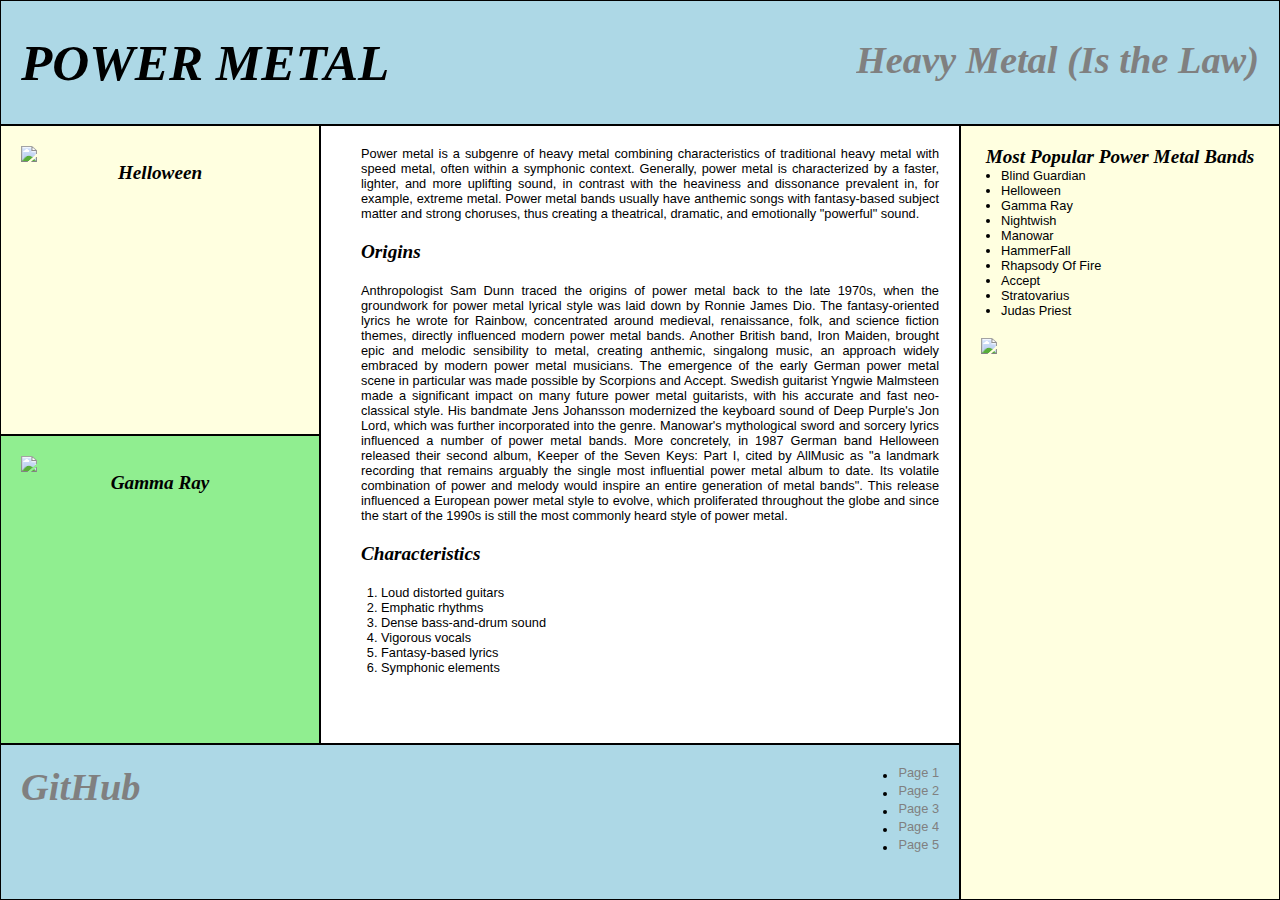
==== index.html @ 365d1ed5 "Add files via upload" ====
<!DOCTYPE html>
<html lang="en">
<head>
    <meta charset="UTF-8">
    <meta name="viewport" content="width=device-width, initial-scale=1.0">
    <title>Lab_1</title>
    <link rel="stylesheet" href="style.css">
</head>
<body>
    <div class="container">
        <div class="block block1">
            <p><span class="styled-text-1">Power Metal</span></p>
            <h1><a href="https://www.google.com/url?sa=t&source=web&rct=j&opi=89978449&url=https://www.youtube.com/watch%3Fv%3DQX1uADmbUHs&ved=2ahUKEwiunsad4dGIAxWpVPEDHVqfHnkQ78AJegQIFRAB&usg=AOvVaw2t5poC6ybsf4yRg8rrcaSu" target="_blank" class="styled-link">Heavy Metal (Is the Law)</a></h1>
        </div>
        <div class="block block2">
            <img src="https://s2-g1.glbimg.com/ln2aeKgdckxRsYGu_NU6f8a9vdk=/1200x/smart/filters:cover():strip_icc()/i.s3.glbimg.com/v1/AUTH_59edd422c0c84a879bd37670ae4f538a/internal_photos/bs/2019/D/A/SN1GAOQPW5rJdbfIfVsw/helloween.jpg" width="100%" usemap="#band-map">
            <map name="band-map">
                <area shape="rect" coords="0,0,100,100" href="https://www.helloween.org" target="_blank">
            </map>
            <p><span class="styled-text-2">Helloween</span></p>
        </div>
        <div class="block block3">
            <p>
                Power metal is a subgenre of heavy metal combining characteristics of traditional heavy metal with speed metal, often within a symphonic context. Generally, power metal is characterized by a faster, lighter, and more uplifting sound, in contrast with the heaviness and dissonance prevalent in, for example, extreme metal. Power metal bands usually have anthemic songs with fantasy-based subject matter and strong choruses, thus creating a theatrical, dramatic, and emotionally "powerful" sound.
            </p>
            <p><span class="styled-text-2">Origins</span></p>
            <p>
                Anthropologist Sam Dunn traced the origins of power metal back to the late 1970s, when the groundwork for power metal lyrical style was laid down by Ronnie James Dio. The fantasy-oriented lyrics he wrote for Rainbow, concentrated around medieval, renaissance, folk, and science fiction themes, directly influenced modern power metal bands. Another British band, Iron Maiden, brought epic and melodic sensibility to metal, creating anthemic, singalong music, an approach widely embraced by modern power metal musicians. The emergence of the early German power metal scene in particular was made possible by Scorpions and Accept. Swedish guitarist Yngwie Malmsteen made a significant impact on many future power metal guitarists, with his accurate and fast neo-classical style. His bandmate Jens Johansson modernized the keyboard sound of Deep Purple's Jon Lord, which was further incorporated into the genre. Manowar's mythological sword and sorcery lyrics influenced a number of power metal bands. More concretely, in 1987 German band Helloween released their second album, Keeper of the Seven Keys: Part I, cited by AllMusic as "a landmark recording that remains arguably the single most influential power metal album to date. Its volatile combination of power and melody would inspire an entire generation of metal bands". This release influenced a European power metal style to evolve, which proliferated throughout the globe and since the start of the 1990s is still the most commonly heard style of power metal.  
            </p>
            <p><span class="styled-text-2">Characteristics</span></p>
            <ol>
                <li>Loud distorted guitars</li>
                <li>Emphatic rhythms</li>
                <li>Dense bass-and-drum sound</li>
                <li>Vigorous vocals</li>
                <li>Fantasy-based lyrics</li>
                <li>Symphonic elements</li>
            </ol>
        </div>
        <div class="block block4">
            <p><span class="styled-text-3">Most Popular Power Metal Bands</span></p>
            <ul>
                <li><a href="https://www.blind-guardian.com" target="_blank">Blind Guardian</a></li>
                <li><a href="https://www.helloween.org" target="_blank">Helloween</a></li>
                <li><a href="https://www.gammaray.org" target="_blank">Gamma Ray</a></li>
                <li><a href="https://www.nightwish.com" target="_blank">Nightwish</a></li>
                <li><a href="https://www.manowar.com" target="_blank">Manowar</a></li>
                <li><a href="https://label.napalmrecords.com/hammerfall" target="_blank">HammerFall</a></li>
                <li><a href="https://www.rhapsodyoffire.com" target="_blank">Rhapsody Of Fire</a></li>
                <li><a href="https://www.acceptworldwide.com" target="_blank">Accept</a></li>
                <li><a href="https://www.stratovarius.com" target="_blank">Stratovarius</a></li>
                <li><a href="https://www.judaspriest.com" target="_blank">Judas Priest</a></li>
            </ul>
            <img src="https://fastly.4sqi.net/img/general/600x600/5619073_hruyCNCt8y2Eh8WElQ-GxAk2HVK5zYLvoCXzk1bi9aA.jpg" class="image-4">
        </div>
        <div class="block block5">
    	    <a href="https://www.gammaray.org" target="_blank">
                <img src="https://i.ytimg.com/vi/pS1fBZ2MAUs/maxresdefault.jpg" width="100%">
            </a>
            <p><span class="styled-text-2">Gamma Ray</span></p>
        </div>

        <div class="block block6">
            <h1><a href="https://github.com/IrynaMatuliak" target="_blank" class="styled-link">GitHub</a></h1>
            <ul>
                <li><a href="index.html">Page 1</a></li>
                <li><a href="page2.html">Page 2</a></li>
                <li><a href="page3.html">Page 3</a></li>
                <li><a href="page4.html">Page 4</a></li>
                <li><a href="page5.html">Page 5</a></li>
            </ul>
        </div>
    </div>
</body>
</html>
---- style.css ----
:root {
    --color-block1: lightblue;
    --color-block2: lightyellow;
    --color-block3: white;
    --color-block4: lightyellow;
    --color-block5: lightgreen;
    --color-block6: lightblue;
}

* {
    margin: 0;
    padding: 0;
    box-sizing: border-box;
}

html, body {
    height: 100%;
    width: 100%;
    font-family: Arial;
    display: flex;
    justify-content: center;
    align-items: center;
    font-size: clamp(9px, 1vw, 18px);
}

.container {
    display: grid;
    grid-template-columns: 1fr 2fr 1fr;
    grid-template-rows: auto auto auto auto;
    gap: 0;
    width: 100vw;
    height: 100vh;
}

.block {
    padding: 20px;
    border: 1px solid black;
    text-align: center;
    overflow: hidden;
    object-fit: cover;
}

.block img {
    max-width: 100%;
    height: auto;
    display: block;
    object-fit: cover;
}

.image-4 {
    max-width: 100%;
    height: auto;
    margin-top: 20px;
    object-fit: cover;
}

.block1 {
    grid-column: 1 / 4;
    background-color: var(--color-block1);
    display: flex;
    justify-content: space-between;
    align-items: center;
}

.block2 {
    grid-column: 1 / 2;
    grid-row: 2 / 3;
    background-color: var(--color-block2);
    min-height: 150px;
    overflow: auto;
}

.block3 {
    grid-column: 2 / 3;
    grid-row: 2 / 4;
    background-color: var(--color-block3);
    text-align: justify;
    padding: 20px;
    overflow-wrap: break-word;
    word-wrap: break-word;
    max-height: 100%;
    overflow: auto;
}

.block3 p {
    margin-left: 20px;
    margin-bottom: 20px;
}

.block3 ol, .block3 ul {
    margin-left: 40px;
}

.block4 {
    grid-column: 3 / 4;
    grid-row: 2 / 5;
    background-color: var(--color-block4);
    text-align: center;
    padding: 20px;
    overflow-wrap: break-word;
    word-wrap: break-word;
    max-height: 100%;
    overflow: auto;
    flex-direction: column;
    justify-content: center;
    align-items: center;
}

.block4 ul {
    list-style-type: disc;
    padding-left: 20px;
    text-align: left;
}

.block4 a {
    color: black;
    text-decoration: none;
}

.block5 {
    grid-column: 1 / 2;
    grid-row: 3 / 4;
    background-color: var(--color-block5);
    min-height: 150px;
    overflow: auto; 
}

.block6 {
    grid-column: 1 / 3;
    grid-row: 4 / 5;
    background-color: var(--color-block6);
    display: flex;
    justify-content: space-between;
}

.block6 a {
    color: grey;
    text-decoration: none;
}

.block6 ul li a {
    display: inline-block;
    max-width: 6ch;
    overflow: hidden;
    white-space: nowrap;
    text-overflow: ellipsis;
}


@import url('https://fonts.googleapis.com/css2?family=Montserrat+Alternates:wght@700&display=swap');

.styled-text-1 {
    font-family: 'Tw Cen MT Condensed';
    font-style: italic;
    font-weight: bold;
    font-size: clamp(1.5rem, 4vw, 4em);
    text-transform: uppercase;
    overflow: hidden;
    display: block;
    max-width: 15ch;
    white-space: nowrap;
    text-overflow: ellipsis;
}

.styled-text-2 {
    font-family: 'Monotype Corsiva';
    font-style: italic;
    font-weight: bold;
    font-size: clamp(1.5rem, 4vw, 1em);
    color: lightred;
}

.styled-text-3 {
    font-family: 'Bookman Old Style';
    font-style: italic;
    font-weight: bold;
    font-size: clamp(1.5rem, 4vw, 1em);
    color: lightred;
}

.styled-link {
    font-family: 'Tw Cen MT Condensed';
    font-style: italic;
    font-weight: bold;
    font-size: clamp(1rem, 4vw, 1.5em);
    color: grey;
    text-decoration: none;
    display: inline-block;
    max-width: 21ch;
    overflow: hidden;
    white-space: nowrap;
    text-overflow: ellipsis;
}

@media (max-width: 768px) {
    .container {
        grid-template-columns: 1fr 2fr 1fr;
        grid-template-rows: auto auto auto auto;
    }
    
    .block2, .block5 {
        min-height: auto;
    }
}
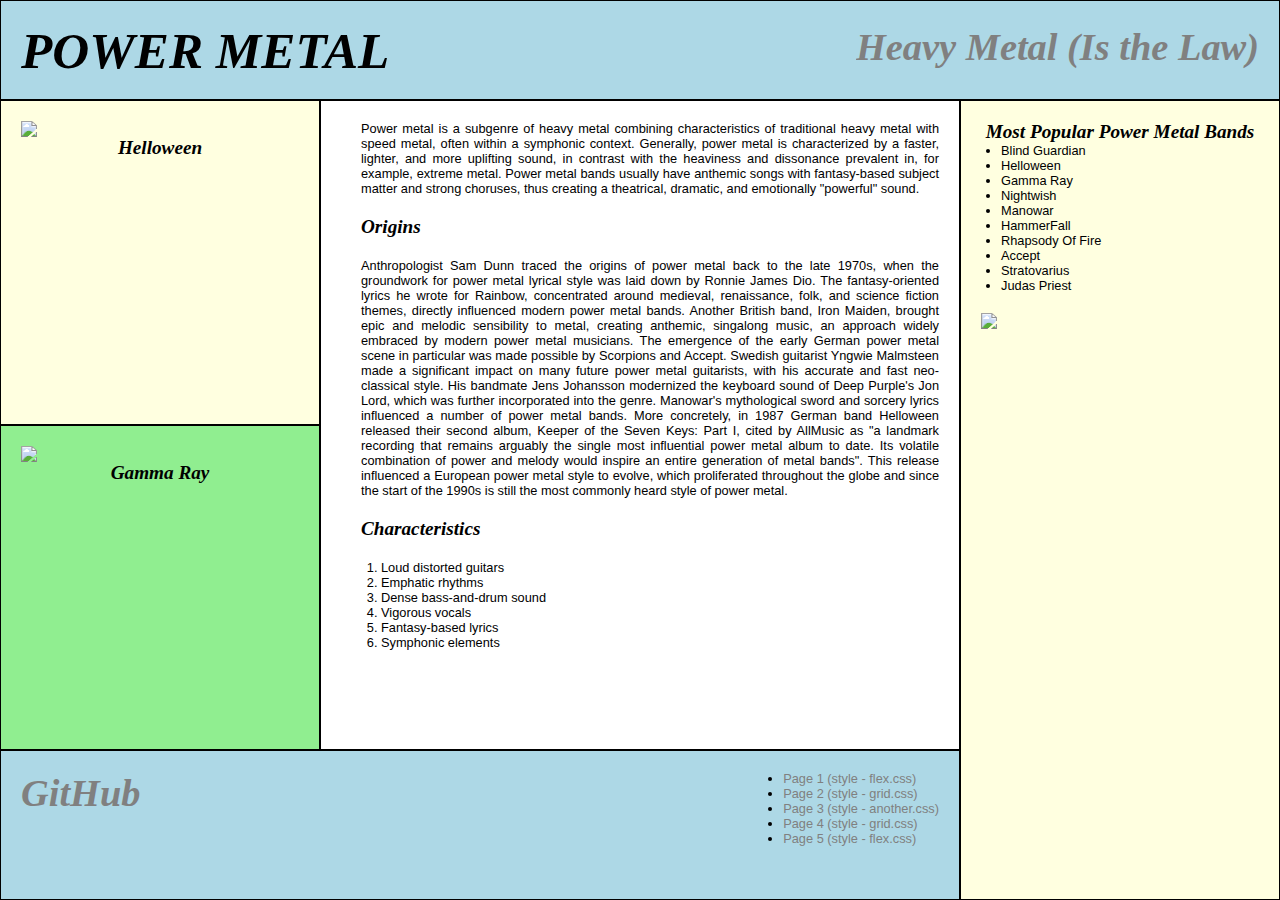
==== commit a4dff82e: "Lab_2" ====
--- a/index.html
+++ b/index.html
@@ -3,8 +3,8 @@
 <head>
     <meta charset="UTF-8">
     <meta name="viewport" content="width=device-width, initial-scale=1.0">
-    <title>Lab_1</title>
-    <link rel="stylesheet" href="style.css">
+    <title>Lab_2</title>
+    <link rel="stylesheet" href="flex.css">
 </head>
 <body>
     <div class="container">
@@ -12,12 +12,20 @@
             <p><span class="styled-text-1">Power Metal</span></p>
             <h1><a href="https://www.google.com/url?sa=t&source=web&rct=j&opi=89978449&url=https://www.youtube.com/watch%3Fv%3DQX1uADmbUHs&ved=2ahUKEwiunsad4dGIAxWpVPEDHVqfHnkQ78AJegQIFRAB&usg=AOvVaw2t5poC6ybsf4yRg8rrcaSu" target="_blank" class="styled-link">Heavy Metal (Is the Law)</a></h1>
         </div>
-        <div class="block block2">
-            <img src="https://s2-g1.glbimg.com/ln2aeKgdckxRsYGu_NU6f8a9vdk=/1200x/smart/filters:cover():strip_icc()/i.s3.glbimg.com/v1/AUTH_59edd422c0c84a879bd37670ae4f538a/internal_photos/bs/2019/D/A/SN1GAOQPW5rJdbfIfVsw/helloween.jpg" width="100%" usemap="#band-map">
-            <map name="band-map">
-                <area shape="rect" coords="0,0,100,100" href="https://www.helloween.org" target="_blank">
-            </map>
-            <p><span class="styled-text-2">Helloween</span></p>
+        <div class="left-column">
+            <div class="block block2">
+                <img src="https://s2-g1.glbimg.com/ln2aeKgdckxRsYGu_NU6f8a9vdk=/1200x/smart/filters:cover():strip_icc()/i.s3.glbimg.com/v1/AUTH_59edd422c0c84a879bd37670ae4f538a/internal_photos/bs/2019/D/A/SN1GAOQPW5rJdbfIfVsw/helloween.jpg" width="90%" usemap="#band-map">
+                <map name="band-map">
+                    <area shape="rect" coords="0,0,100,100" href="https://www.helloween.org" target="_blank">
+                </map>
+                <p><span class="styled-text-2">Helloween</span></p>
+            </div>
+            <div class="block block5">
+                <a href="https://www.gammaray.org" target="_blank">
+                    <img src="https://i.ytimg.com/vi/pS1fBZ2MAUs/maxresdefault.jpg" width="90%">
+                </a>
+                <p><span class="styled-text-2">Gamma Ray</span></p>
+            </div>
         </div>
         <div class="block block3">
             <p>
@@ -53,21 +61,14 @@
             </ul>
             <img src="https://fastly.4sqi.net/img/general/600x600/5619073_hruyCNCt8y2Eh8WElQ-GxAk2HVK5zYLvoCXzk1bi9aA.jpg" class="image-4">
         </div>
-        <div class="block block5">
-    	    <a href="https://www.gammaray.org" target="_blank">
-                <img src="https://i.ytimg.com/vi/pS1fBZ2MAUs/maxresdefault.jpg" width="100%">
-            </a>
-            <p><span class="styled-text-2">Gamma Ray</span></p>
-        </div>
-
         <div class="block block6">
             <h1><a href="https://github.com/IrynaMatuliak" target="_blank" class="styled-link">GitHub</a></h1>
             <ul>
-                <li><a href="index.html">Page 1</a></li>
-                <li><a href="page2.html">Page 2</a></li>
-                <li><a href="page3.html">Page 3</a></li>
-                <li><a href="page4.html">Page 4</a></li>
-                <li><a href="page5.html">Page 5</a></li>
+                <li><a href="index.html">Page 1 (style - flex.css)</a></li>
+                <li><a href="page2.html">Page 2 (style - grid.css)</a></li>
+                <li><a href="page3.html">Page 3 (style - another.css)</a></li>
+                <li><a href="page4.html">Page 4 (style - grid.css)</a></li>
+                <li><a href="page5.html">Page 5 (style - flex.css)</a></li>
             </ul>
         </div>
     </div>
--- a/flex.css
+++ b/flex.css
@@ -0,0 +1,195 @@
+:root {
+    --color-block1: lightblue;
+    --color-block2: lightyellow;
+    --color-block3: white;
+    --color-block4: lightyellow;
+    --color-block5: lightgreen;
+    --color-block6: lightblue;
+}
+
+* {
+    margin: 0;
+    padding: 0;
+    box-sizing: border-box;
+}
+
+html, body {
+    height: 100%;
+    width: 100%;
+    font-family: Arial;
+    font-size: clamp(9px, 1vw, 18px);
+}
+
+.container {
+    display: flex;
+    flex-wrap: wrap;
+    width: 100vw;
+    height: 100vh;
+}
+
+.block {
+    padding: 20px;
+    border: 1px solid black;
+    text-align: center;
+    overflow: hidden;
+}
+
+.block img {
+    max-width: 100%;
+    height: auto;
+    display: block;
+    object-fit: cover;
+}
+
+.image-4 {
+    max-width: 100%;
+    height: auto;
+    margin-top: 20px;
+    object-fit: cover;
+}
+
+.block1 {
+    width: 100%;
+    background-color: var(--color-block1);
+    display: flex;
+    justify-content: space-between;
+    align-items: center;
+    height: 100px;
+}
+
+.left-column {
+    display: flex;
+    flex-direction: column;
+    width: 25%;
+    height: calc(100vh - 250px);
+}
+
+.block2, .block5 {
+    flex: 1;
+    min-height: 150px;
+    overflow: auto; 
+}
+
+.block2 {
+    background-color: var(--color-block2);
+}
+
+.block5 {
+    background-color: var(--color-block5);
+}
+
+.block3 {
+    width: 50%;
+    height: calc(100vh - 250px);
+    background-color: var(--color-block3);
+    text-align: justify;
+    padding: 20px;
+    overflow-wrap: break-word;
+    word-wrap: break-word;
+    max-height: 100%;
+    overflow: auto;
+}
+
+.block3 p {
+    margin-left: 20px;
+    margin-bottom: 20px;
+}
+
+.block3 ol, .block3 ul {
+    margin-left: 40px;
+}
+
+.block4 {
+    width: 25%;
+    height: calc(100vh - 100px);
+    position: absolute;
+    right: 0;
+    top: 100px;
+    background-color: var(--color-block4);
+    text-align: center;
+    padding: 20px;
+    overflow-wrap: break-word;
+    word-wrap: break-word;
+    max-height: 100%;
+    overflow: auto;
+}
+
+.block4 ul {
+    list-style-type: disc;
+    padding-left: 20px;
+    text-align: left;
+}
+
+.block4 a {
+    color: black;
+    text-decoration: none;
+}
+
+.block6 {
+    width: calc(100% - 25%);
+    background-color: var(--color-block6);
+    display: flex;
+    justify-content: space-between;
+    height: 150px;    
+}
+
+.block6 a {
+    color: grey;
+    text-decoration: none;
+}
+
+.block6 ul {
+    list-style-type: disc;
+    padding-left: 20px;
+    text-align: left;
+}
+
+.block6 ul li a {
+    display: flex;
+    align-items: center;
+}
+
+@import url('https://fonts.googleapis.com/css2?family=Montserrat+Alternates:wght@700&display=swap');
+
+.styled-text-1 {
+    font-family: 'Tw Cen MT Condensed';
+    font-style: italic;
+    font-weight: bold;
+    font-size: clamp(1.5rem, 4vw, 4em);
+    text-transform: uppercase;
+    overflow: hidden;
+    display: block;
+    max-width: 15ch;
+    white-space: nowrap;
+    text-overflow: ellipsis;
+}
+
+.styled-text-2 {
+    font-family: 'Monotype Corsiva';
+    font-style: italic;
+    font-weight: bold;
+    font-size: clamp(1.5rem, 4vw, 1em);
+    color: lightred;
+}
+
+.styled-text-3 {
+    font-family: 'Bookman Old Style';
+    font-style: italic;
+    font-weight: bold;
+    font-size: clamp(1.5rem, 4vw, 1em);
+    color: lightred;
+}
+
+.styled-link {
+    font-family: 'Tw Cen MT Condensed';
+    font-style: italic;
+    font-weight: bold;
+    font-size: clamp(1rem, 4vw, 1.5em);
+    color: grey;
+    text-decoration: none;
+    display: inline-block;
+    max-width: 21ch;
+    overflow: hidden;
+    white-space: nowrap;
+    text-overflow: ellipsis;
+}
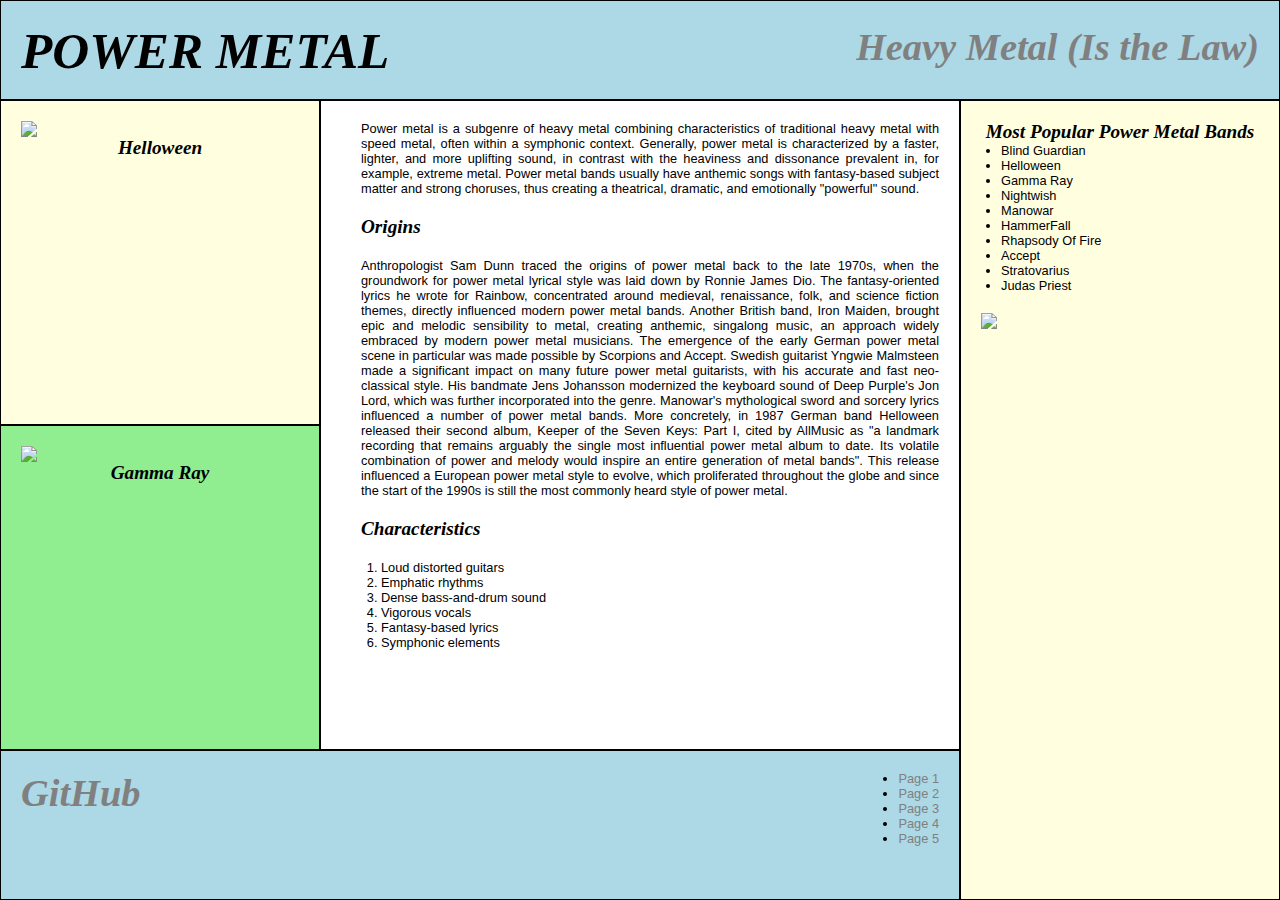
==== commit 1820f2b5: "Lab_3_Mobile_version" ====
--- a/index.html
+++ b/index.html
@@ -3,8 +3,8 @@
 <head>
     <meta charset="UTF-8">
     <meta name="viewport" content="width=device-width, initial-scale=1.0">
-    <title>Lab_2</title>
-    <link rel="stylesheet" href="flex.css">
+    <title>Lab_3_Mobile</title>
+    <link rel="stylesheet" href="style.css">
 </head>
 <body>
     <div class="container">
@@ -12,20 +12,12 @@
             <p><span class="styled-text-1">Power Metal</span></p>
             <h1><a href="https://www.google.com/url?sa=t&source=web&rct=j&opi=89978449&url=https://www.youtube.com/watch%3Fv%3DQX1uADmbUHs&ved=2ahUKEwiunsad4dGIAxWpVPEDHVqfHnkQ78AJegQIFRAB&usg=AOvVaw2t5poC6ybsf4yRg8rrcaSu" target="_blank" class="styled-link">Heavy Metal (Is the Law)</a></h1>
         </div>
-        <div class="left-column">
-            <div class="block block2">
-                <img src="https://s2-g1.glbimg.com/ln2aeKgdckxRsYGu_NU6f8a9vdk=/1200x/smart/filters:cover():strip_icc()/i.s3.glbimg.com/v1/AUTH_59edd422c0c84a879bd37670ae4f538a/internal_photos/bs/2019/D/A/SN1GAOQPW5rJdbfIfVsw/helloween.jpg" width="90%" usemap="#band-map">
-                <map name="band-map">
-                    <area shape="rect" coords="0,0,100,100" href="https://www.helloween.org" target="_blank">
-                </map>
-                <p><span class="styled-text-2">Helloween</span></p>
-            </div>
-            <div class="block block5">
-                <a href="https://www.gammaray.org" target="_blank">
-                    <img src="https://i.ytimg.com/vi/pS1fBZ2MAUs/maxresdefault.jpg" width="90%">
-                </a>
-                <p><span class="styled-text-2">Gamma Ray</span></p>
-            </div>
+        <div class="block block2">
+            <img src="https://s2-g1.glbimg.com/ln2aeKgdckxRsYGu_NU6f8a9vdk=/1200x/smart/filters:cover():strip_icc()/i.s3.glbimg.com/v1/AUTH_59edd422c0c84a879bd37670ae4f538a/internal_photos/bs/2019/D/A/SN1GAOQPW5rJdbfIfVsw/helloween.jpg" width="100%" usemap="#band-map">
+            <map name="band-map">
+                <area shape="rect" coords="0,0,100,100" href="https://www.helloween.org" target="_blank">
+            </map>
+            <p><span class="styled-text-2">Helloween</span></p>
         </div>
         <div class="block block3">
             <p>
@@ -61,14 +53,21 @@
             </ul>
             <img src="https://fastly.4sqi.net/img/general/600x600/5619073_hruyCNCt8y2Eh8WElQ-GxAk2HVK5zYLvoCXzk1bi9aA.jpg" class="image-4">
         </div>
+        <div class="block block5">
+    	    <a href="https://www.gammaray.org" target="_blank">
+                <img src="https://i.ytimg.com/vi/pS1fBZ2MAUs/maxresdefault.jpg" width="100%">
+            </a>
+            <p><span class="styled-text-2">Gamma Ray</span></p>
+        </div>
+
         <div class="block block6">
             <h1><a href="https://github.com/IrynaMatuliak" target="_blank" class="styled-link">GitHub</a></h1>
             <ul>
-                <li><a href="index.html">Page 1 (style - flex.css)</a></li>
-                <li><a href="page2.html">Page 2 (style - grid.css)</a></li>
-                <li><a href="page3.html">Page 3 (style - another.css)</a></li>
-                <li><a href="page4.html">Page 4 (style - grid.css)</a></li>
-                <li><a href="page5.html">Page 5 (style - flex.css)</a></li>
+                <li><a href="index.html">Page 1</a></li>
+                <li><a href="page2.html">Page 2</a></li>
+                <li><a href="page3.html">Page 3</a></li>
+                <li><a href="page4.html">Page 4</a></li>
+                <li><a href="page5.html">Page 5</a></li>
             </ul>
         </div>
     </div>
--- a/style.css
+++ b/style.css
@@ -0,0 +1,207 @@
+:root {
+    --color-block1: lightblue;
+    --color-block2: lightyellow;
+    --color-block3: white;
+    --color-block4: lightyellow;
+    --color-block5: lightgreen;
+    --color-block6: lightblue;
+}
+
+* {
+    margin: 0;
+    padding: 0;
+    box-sizing: border-box;
+}
+
+html, body {
+    height: 100%;
+    width: 100%;
+    font-family: Arial;
+    display: flex;
+    justify-content: center;
+    align-items: center;
+    font-size: clamp(9px, 1vw, 18px);
+}
+
+.container {
+    display: grid;
+    grid-template-columns: 1fr 2fr 1fr;
+    grid-template-rows: 100px 1fr 1fr 150px;
+    gap: 0;
+    width: 100vw;
+    height: 100vh;
+}
+
+.block {
+    padding: 20px;
+    border: 1px solid black;
+    text-align: center;
+    overflow: hidden;
+    object-fit: cover;
+}
+
+    .block img {
+        max-width: 100%;
+        height: auto;
+        display: block;
+        object-fit: cover;
+    }
+
+.image-4 {
+    max-width: 100%;
+    height: auto;
+    margin-top: 20px;
+    object-fit: cover;
+}
+
+.block1 {
+    grid-column: 1 / 4;
+    background-color: var(--color-block1);
+    height: 100px;
+    display: flex;
+    justify-content: space-between;
+    align-items: center;
+}
+
+.block2 {
+    grid-column: 1 / 2;
+    grid-row: 2 / 3;
+    background-color: var(--color-block2);
+    min-height: 150px;
+    overflow: auto;
+}
+
+.block3 {
+    grid-column: 2 / 3;
+    grid-row: 2 / 4;
+    background-color: var(--color-block3);
+    text-align: justify;
+    padding: 20px;
+    overflow-wrap: break-word;
+    word-wrap: break-word;
+    max-height: 100%;
+    overflow: auto;
+}
+
+    .block3 p {
+        margin-left: 20px;
+        margin-bottom: 20px;
+    }
+
+    .block3 ol, .block3 ul {
+        margin-left: 40px;
+    }
+
+.block4 {
+    grid-column: 3 / 4;
+    grid-row: 2 / 5;
+    background-color: var(--color-block4);
+    text-align: center;
+    padding: 20px;
+    overflow-wrap: break-word;
+    word-wrap: break-word;
+    max-height: 100%;
+    overflow: auto;
+    flex-direction: column;
+    justify-content: center;
+    align-items: center;
+}
+
+    .block4 ul {
+        list-style-type: disc;
+        padding-left: 20px;
+        text-align: left;
+    }
+
+    .block4 a {
+        color: black;
+        text-decoration: none;
+    }
+
+.block5 {
+    grid-column: 1 / 2;
+    grid-row: 3 / 4;
+    background-color: var(--color-block5);
+    min-height: 150px;
+    overflow: auto;
+}
+
+.block6 {
+    grid-column: 1 / 3;
+    grid-row: 4 / 5;
+    background-color: var(--color-block6);
+    display: flex;
+    justify-content: space-between;
+}
+
+.block6 a {
+    color: grey;
+    text-decoration: none;
+}
+
+.block6 ul {
+    list-style-type: disc;
+    padding-left: 20px;
+    text-align: left;
+}
+
+.block6 ul li a {
+    display: flex;
+    align-items: center;
+}
+
+@import url('https://fonts.googleapis.com/css2?family=Montserrat+Alternates:wght@700&display=swap');
+
+.styled-text-1 {
+    font-family: 'Tw Cen MT Condensed';
+    font-style: italic;
+    font-weight: bold;
+    font-size: clamp(1.5rem, 4vw, 4em);
+    text-transform: uppercase;
+    overflow: hidden;
+    display: block;
+    max-width: 15ch;
+    white-space: nowrap;
+    text-overflow: ellipsis;
+}
+
+.styled-text-2 {
+    font-family: 'Monotype Corsiva';
+    font-style: italic;
+    font-weight: bold;
+    font-size: clamp(1.5rem, 4vw, 1em);
+    color: lightred;
+}
+
+.styled-text-3 {
+    font-family: 'Bookman Old Style';
+    font-style: italic;
+    font-weight: bold;
+    font-size: clamp(1.5rem, 4vw, 1em);
+    color: lightred;
+}
+
+.styled-link {
+    font-family: 'Tw Cen MT Condensed';
+    font-style: italic;
+    font-weight: bold;
+    font-size: clamp(1rem, 4vw, 1.5em);
+    color: grey;
+    text-decoration: none;
+    display: inline-block;
+    max-width: 21ch;
+    overflow: hidden;
+    white-space: nowrap;
+    text-overflow: ellipsis;
+}
+
+@media screen and (max-width: 600px) {
+    .container {
+        grid-template-columns: 1fr 2fr 1fr;
+        grid-template-rows: 100px auto auto 150px;
+    }
+
+    .block2, .block5 {
+        min-height: auto;
+    }
+}
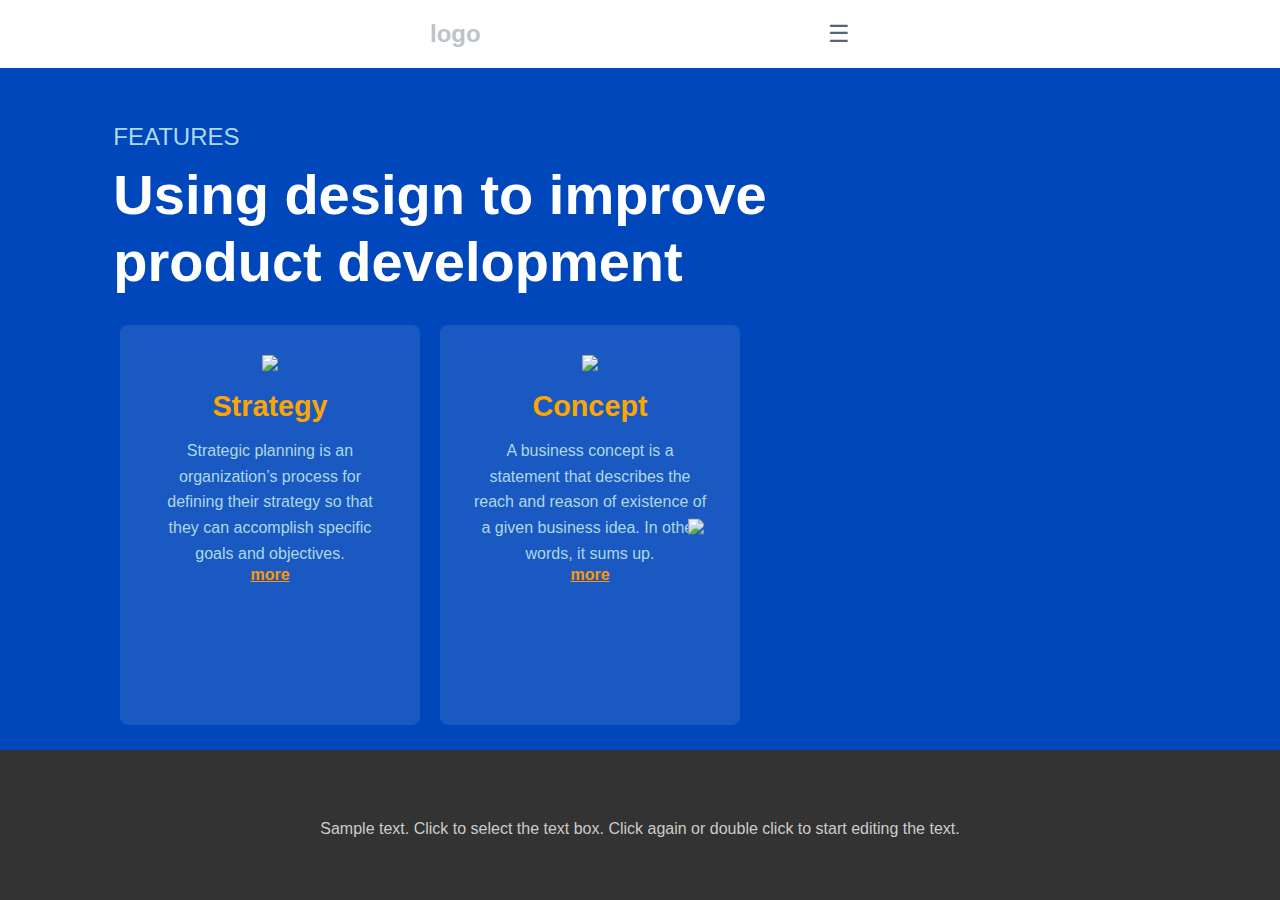
==== commit 654638e6: "Lab_4" ====
--- a/index.html
+++ b/index.html
@@ -3,73 +3,41 @@
 <head>
     <meta charset="UTF-8">
     <meta name="viewport" content="width=device-width, initial-scale=1.0">
-    <title>Lab_3_Mobile</title>
+    <title>Lab_4</title>
     <link rel="stylesheet" href="style.css">
 </head>
 <body>
-    <div class="container">
-        <div class="block block1">
-            <p><span class="styled-text-1">Power Metal</span></p>
-            <h1><a href="https://www.google.com/url?sa=t&source=web&rct=j&opi=89978449&url=https://www.youtube.com/watch%3Fv%3DQX1uADmbUHs&ved=2ahUKEwiunsad4dGIAxWpVPEDHVqfHnkQ78AJegQIFRAB&usg=AOvVaw2t5poC6ybsf4yRg8rrcaSu" target="_blank" class="styled-link">Heavy Metal (Is the Law)</a></h1>
+    <header>
+        <div class="logo">logo</div>
+        <div class="menu">☰</div>
+    </header>
+    <main>
+        <div class="titles">
+            <h1>FEATURES</h1>
+            <p>Using design to improve<br>product development</p>
         </div>
-        <div class="block block2">
-            <img src="https://s2-g1.glbimg.com/ln2aeKgdckxRsYGu_NU6f8a9vdk=/1200x/smart/filters:cover():strip_icc()/i.s3.glbimg.com/v1/AUTH_59edd422c0c84a879bd37670ae4f538a/internal_photos/bs/2019/D/A/SN1GAOQPW5rJdbfIfVsw/helloween.jpg" width="100%" usemap="#band-map">
-            <map name="band-map">
-                <area shape="rect" coords="0,0,100,100" href="https://www.helloween.org" target="_blank">
-            </map>
-            <p><span class="styled-text-2">Helloween</span></p>
+        <div class="content">
+            <div class="features">
+                <div class="feature">
+                    <img src="strategy.png">
+                    <h2>Strategy</h2>
+                    <p>Strategic planning is an organization’s process for defining their strategy so that they can accomplish specific goals and objectives.</p>
+                    <a href="https://www.techtarget.com/searchcio/definition/strategic-planning" target="_blank">more</a>
+                </div>
+                <div class="feature">
+                    <img src="concept.png">
+                    <h2>Concept</h2>
+                    <p>A business concept is a statement that describes the reach and reason of existence of a given business idea. In other words, it sums up.</p>
+                    <a href="https://www.scribd.com/document/547356919/Business-Concept-Unit-1" target="_blank">more</a>
+                </div>
+            </div>
+            <div class="image-container">
+                <img src="laptop.png">
+            </div>
         </div>
-        <div class="block block3">
-            <p>
-                Power metal is a subgenre of heavy metal combining characteristics of traditional heavy metal with speed metal, often within a symphonic context. Generally, power metal is characterized by a faster, lighter, and more uplifting sound, in contrast with the heaviness and dissonance prevalent in, for example, extreme metal. Power metal bands usually have anthemic songs with fantasy-based subject matter and strong choruses, thus creating a theatrical, dramatic, and emotionally "powerful" sound.
-            </p>
-            <p><span class="styled-text-2">Origins</span></p>
-            <p>
-                Anthropologist Sam Dunn traced the origins of power metal back to the late 1970s, when the groundwork for power metal lyrical style was laid down by Ronnie James Dio. The fantasy-oriented lyrics he wrote for Rainbow, concentrated around medieval, renaissance, folk, and science fiction themes, directly influenced modern power metal bands. Another British band, Iron Maiden, brought epic and melodic sensibility to metal, creating anthemic, singalong music, an approach widely embraced by modern power metal musicians. The emergence of the early German power metal scene in particular was made possible by Scorpions and Accept. Swedish guitarist Yngwie Malmsteen made a significant impact on many future power metal guitarists, with his accurate and fast neo-classical style. His bandmate Jens Johansson modernized the keyboard sound of Deep Purple's Jon Lord, which was further incorporated into the genre. Manowar's mythological sword and sorcery lyrics influenced a number of power metal bands. More concretely, in 1987 German band Helloween released their second album, Keeper of the Seven Keys: Part I, cited by AllMusic as "a landmark recording that remains arguably the single most influential power metal album to date. Its volatile combination of power and melody would inspire an entire generation of metal bands". This release influenced a European power metal style to evolve, which proliferated throughout the globe and since the start of the 1990s is still the most commonly heard style of power metal.  
-            </p>
-            <p><span class="styled-text-2">Characteristics</span></p>
-            <ol>
-                <li>Loud distorted guitars</li>
-                <li>Emphatic rhythms</li>
-                <li>Dense bass-and-drum sound</li>
-                <li>Vigorous vocals</li>
-                <li>Fantasy-based lyrics</li>
-                <li>Symphonic elements</li>
-            </ol>
-        </div>
-        <div class="block block4">
-            <p><span class="styled-text-3">Most Popular Power Metal Bands</span></p>
-            <ul>
-                <li><a href="https://www.blind-guardian.com" target="_blank">Blind Guardian</a></li>
-                <li><a href="https://www.helloween.org" target="_blank">Helloween</a></li>
-                <li><a href="https://www.gammaray.org" target="_blank">Gamma Ray</a></li>
-                <li><a href="https://www.nightwish.com" target="_blank">Nightwish</a></li>
-                <li><a href="https://www.manowar.com" target="_blank">Manowar</a></li>
-                <li><a href="https://label.napalmrecords.com/hammerfall" target="_blank">HammerFall</a></li>
-                <li><a href="https://www.rhapsodyoffire.com" target="_blank">Rhapsody Of Fire</a></li>
-                <li><a href="https://www.acceptworldwide.com" target="_blank">Accept</a></li>
-                <li><a href="https://www.stratovarius.com" target="_blank">Stratovarius</a></li>
-                <li><a href="https://www.judaspriest.com" target="_blank">Judas Priest</a></li>
-            </ul>
-            <img src="https://fastly.4sqi.net/img/general/600x600/5619073_hruyCNCt8y2Eh8WElQ-GxAk2HVK5zYLvoCXzk1bi9aA.jpg" class="image-4">
-        </div>
-        <div class="block block5">
-    	    <a href="https://www.gammaray.org" target="_blank">
-                <img src="https://i.ytimg.com/vi/pS1fBZ2MAUs/maxresdefault.jpg" width="100%">
-            </a>
-            <p><span class="styled-text-2">Gamma Ray</span></p>
-        </div>
-
-        <div class="block block6">
-            <h1><a href="https://github.com/IrynaMatuliak" target="_blank" class="styled-link">GitHub</a></h1>
-            <ul>
-                <li><a href="index.html">Page 1</a></li>
-                <li><a href="page2.html">Page 2</a></li>
-                <li><a href="page3.html">Page 3</a></li>
-                <li><a href="page4.html">Page 4</a></li>
-                <li><a href="page5.html">Page 5</a></li>
-            </ul>
-        </div>
-    </div>
+    </main>
+    <footer>
+        <p>Sample text. Click to select the text box. Click again or double click to start editing the text.</p>
+    </footer>
 </body>
 </html>
--- a/style.css
+++ b/style.css
@@ -1,207 +1,276 @@
-:root {
-    --color-block1: lightblue;
-    --color-block2: lightyellow;
-    --color-block3: white;
-    --color-block4: lightyellow;
-    --color-block5: lightgreen;
-    --color-block6: lightblue;
+        * {
+            margin: 0;
+            padding: 0;
+            box-sizing: border-box;
+        }
+
+        body {
+            font-family: Arial, sans-serif;
+            background-color: #0047bb;
+            color: white;
+            display: flex;
+            flex-direction: column;
+            min-height: 100vh;
+        }
+
+        header {
+            display: flex;
+            justify-content: center;
+            align-items: center;
+            padding: 20px 430px;
+            background: white;
+            color: gray;
+            position: relative;
+        }
+
+        header .logo {
+            font-size: 1.5em;
+            color:  #bdc3c7;
+            font-weight: bold;
+            margin-right: auto;
+        }
+
+        header .menu {
+            font-size: 1.5em;
+            color: #566573;
+            cursor: pointer;
+            margin-left: auto;
+        }
+
+        main {
+            flex: 1;
+            display: flex;
+            align-items: center;
+            justify-content: center;
+            padding: 20px;
+            flex-direction: column;
+        }
+
+        .titles {
+            text-align: left;
+            color: white;
+            margin-bottom: 30px;
+	    margin-right: 400px;
+        }
+
+        .titles h1 {
+            font-size: 1.5rem;
+            font-weight: normal;
+            color: #add8e6;
+            margin-top: 30px;
+            margin-bottom: 10px;
+        }
+
+        .titles p {
+            font-size: 3.5rem;
+    	    font-weight: bold;
+            line-height: 1.2;
+        }
+
+        .content {
+            display: flex;
+            align-items: center;
+            justify-content: space-between;
+            gap: 40px;
+            max-width: 1200px;
+            width: 100%;
+            flex-direction: row;
+        }
+
+        .features {
+            display: flex;
+            padding-left: 80px;
+            gap: 20px;
+            flex: 1;
+        }
+
+        .feature {
+            background: rgba(255, 255, 255, 0.1);
+            padding: 30px;
+            border-radius: 8px;
+            text-align: center;
+            width: 300px;
+            height: 400px;
+            transition: 0.3s ease-in-out;
+            cursor: pointer;
+        }
+
+	    .feature:hover {
+    	    transform: scale(1.05);
+	    }
+
+        .feature img {
+            max-width: 80px;
+            margin-bottom: 15px;
+        }
+
+        .feature h2 {
+            font-size: 1.8rem;
+            color: orange;
+            margin-bottom: 15px;
+        }
+
+        .feature p {
+            font-size: 1rem;
+            color: #add8e6;
+            line-height: 1.6;
+        }
+
+        .feature a {
+            color: #ff9800;
+            text-decoration: underline;
+            font-weight: bold;
+        }
+
+        .image-container {
+            flex: 1;
+            text-align: right;
+            position: relative;
+        }
+
+        .image-container img {
+            max-width: 150%;
+            height: auto;
+            position: absolute;
+            top: 50%;
+            left: -20%;
+            transform: translateY(-40%);
+        }
+
+        footer {
+            text-align: center;
+	    height: 150px;
+            background: #333;
+            color: #ccc;
+            padding: 20px;
+            font-size: 1rem;
+        }
+
+        footer p {
+            padding: 50px;
+            margin: 0;
+        }
+
+@media (max-width: 1000px) {
+
+    .content {
+        flex-direction: column;
+        align-items: center;
+        justify-content: center;
+    }
+
+    header {
+        display: flex;
+        justify-content: center;
+        align-items: center;
+        padding: 20px 50px;
+        position: relative;
+    }
+
+    .titles {
+        text-align: center;
+        margin-right: 0;
+        margin-left: 0;
+    }
+
+    .titles h1 {
+        font-size: 1.2rem;
+    }
+
+    .titles p {
+        font-size: 2.5rem;
+        text-align: center;
+    }
+
+    .features {
+        flex-direction: column;
+        align-items: center;
+        padding-left: 0;
+        gap: 20px; 
+    }
+
+    .image-container {
+        text-align: center;
+        margin-bottom: 20px;
+        order: -1;
+    }
+
+    .image-container img {
+        max-width: 90%;
+        margin-bottom: -25%;
+        position: static; 
+        transform: none;
+    }
+
+    .feature {
+        width: 80%;
+        margin: 10px 0;
+    }
+
+    footer p {
+        padding: 38px;
+        margin: 0;
+    }
 }
 
-* {
-    margin: 0;
-    padding: 0;
-    box-sizing: border-box;
-}
-
-html, body {
-    height: 100%;
-    width: 100%;
-    font-family: Arial;
-    display: flex;
-    justify-content: center;
-    align-items: center;
-    font-size: clamp(9px, 1vw, 18px);
-}
-
-.container {
-    display: grid;
-    grid-template-columns: 1fr 2fr 1fr;
-    grid-template-rows: 100px 1fr 1fr 150px;
-    gap: 0;
-    width: 100vw;
-    height: 100vh;
-}
-
-.block {
-    padding: 20px;
-    border: 1px solid black;
-    text-align: center;
-    overflow: hidden;
-    object-fit: cover;
-}
-
-    .block img {
-        max-width: 100%;
-        height: auto;
-        display: block;
-        object-fit: cover;
-    }
-
-.image-4 {
-    max-width: 100%;
-    height: auto;
-    margin-top: 20px;
-    object-fit: cover;
-}
-
-.block1 {
-    grid-column: 1 / 4;
-    background-color: var(--color-block1);
-    height: 100px;
-    display: flex;
-    justify-content: space-between;
-    align-items: center;
-}
-
-.block2 {
-    grid-column: 1 / 2;
-    grid-row: 2 / 3;
-    background-color: var(--color-block2);
-    min-height: 150px;
-    overflow: auto;
-}
-
-.block3 {
-    grid-column: 2 / 3;
-    grid-row: 2 / 4;
-    background-color: var(--color-block3);
-    text-align: justify;
-    padding: 20px;
-    overflow-wrap: break-word;
-    word-wrap: break-word;
-    max-height: 100%;
-    overflow: auto;
-}
-
-    .block3 p {
-        margin-left: 20px;
+ @media (max-width: 768px) {
+
+    .content {
+        flex-direction: column;
+        align-items: center;
+        justify-content: center;
+    }
+
+    header {
+        display: flex;
+        justify-content: center;
+        align-items: center;
+        padding: 20px 50px;
+        position: relative;
+    }
+
+    .titles {
+        text-align: center;
+        margin-right: 0;
+        margin-left: 0;
+    }
+
+    .titles h1 {
+        font-size: 1.2rem;
+    }
+
+    .titles p {
+        font-size: 2.5rem;
+        text-align: center;
+    }
+
+    .features {
+        flex-direction: column;
+        align-items: center;
+        padding-left: 0;
+        gap: 20px;
+    }
+
+    .image-container {
+        text-align: center;
         margin-bottom: 20px;
-    }
-
-    .block3 ol, .block3 ul {
-        margin-left: 40px;
-    }
-
-.block4 {
-    grid-column: 3 / 4;
-    grid-row: 2 / 5;
-    background-color: var(--color-block4);
-    text-align: center;
-    padding: 20px;
-    overflow-wrap: break-word;
-    word-wrap: break-word;
-    max-height: 100%;
-    overflow: auto;
-    flex-direction: column;
-    justify-content: center;
-    align-items: center;
-}
-
-    .block4 ul {
-        list-style-type: disc;
-        padding-left: 20px;
-        text-align: left;
-    }
-
-    .block4 a {
-        color: black;
-        text-decoration: none;
-    }
-
-.block5 {
-    grid-column: 1 / 2;
-    grid-row: 3 / 4;
-    background-color: var(--color-block5);
-    min-height: 150px;
-    overflow: auto;
-}
-
-.block6 {
-    grid-column: 1 / 3;
-    grid-row: 4 / 5;
-    background-color: var(--color-block6);
-    display: flex;
-    justify-content: space-between;
-}
-
-.block6 a {
-    color: grey;
-    text-decoration: none;
-}
-
-.block6 ul {
-    list-style-type: disc;
-    padding-left: 20px;
-    text-align: left;
-}
-
-.block6 ul li a {
-    display: flex;
-    align-items: center;
-}
-
-@import url('https://fonts.googleapis.com/css2?family=Montserrat+Alternates:wght@700&display=swap');
-
-.styled-text-1 {
-    font-family: 'Tw Cen MT Condensed';
-    font-style: italic;
-    font-weight: bold;
-    font-size: clamp(1.5rem, 4vw, 4em);
-    text-transform: uppercase;
-    overflow: hidden;
-    display: block;
-    max-width: 15ch;
-    white-space: nowrap;
-    text-overflow: ellipsis;
-}
-
-.styled-text-2 {
-    font-family: 'Monotype Corsiva';
-    font-style: italic;
-    font-weight: bold;
-    font-size: clamp(1.5rem, 4vw, 1em);
-    color: lightred;
-}
-
-.styled-text-3 {
-    font-family: 'Bookman Old Style';
-    font-style: italic;
-    font-weight: bold;
-    font-size: clamp(1.5rem, 4vw, 1em);
-    color: lightred;
-}
-
-.styled-link {
-    font-family: 'Tw Cen MT Condensed';
-    font-style: italic;
-    font-weight: bold;
-    font-size: clamp(1rem, 4vw, 1.5em);
-    color: grey;
-    text-decoration: none;
-    display: inline-block;
-    max-width: 21ch;
-    overflow: hidden;
-    white-space: nowrap;
-    text-overflow: ellipsis;
-}
-
-@media screen and (max-width: 600px) {
-    .container {
-        grid-template-columns: 1fr 2fr 1fr;
-        grid-template-rows: 100px auto auto 150px;
-    }
-
-    .block2, .block5 {
-        min-height: auto;
-    }
-}
+        order: -1;
+    }
+
+    .image-container img {
+        max-width: 90%;
+        margin-bottom: -25%;
+        position: static;
+        transform: none;
+    }
+
+    .feature {
+        width: 80%;
+        margin: 10px 0;
+    }
+
+    footer p {
+        padding: 38px;
+        margin: 0;
+    }
+}